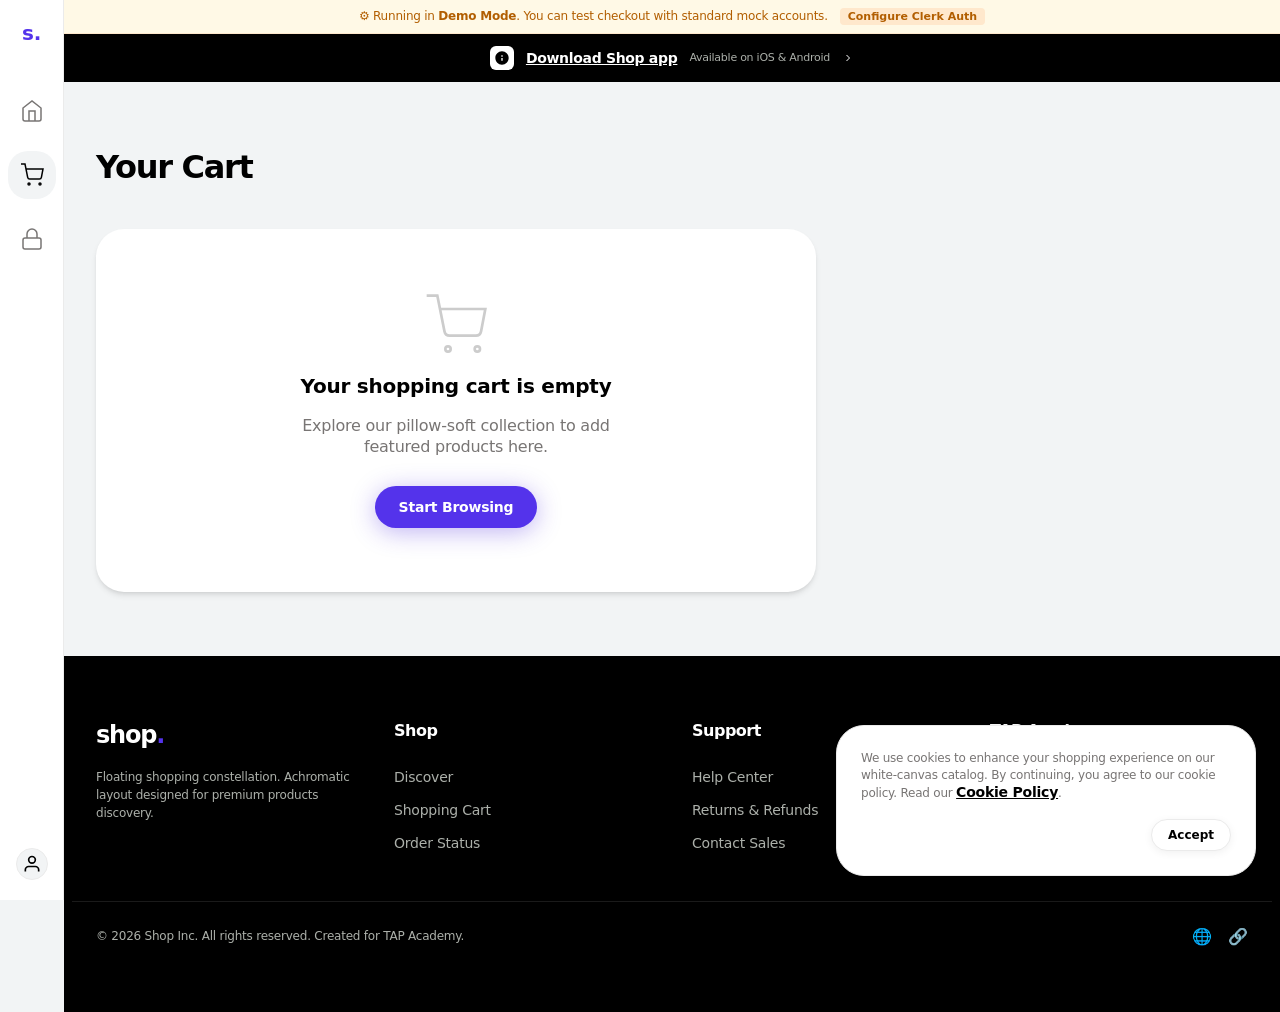
==== cart.html @ f5c94510 "Initial commit: Shop floating shopping constellation storefront with Clerk auth fallback" ====
<!DOCTYPE html>
<html lang="en">
<head>
  <meta charset="UTF-8">
  <meta name="viewport" content="width=device-width, initial-scale=1.0">
  <title>Your Cart — Shop</title>
  <link rel="stylesheet" href="index.css">
</head>
<body>
  <div class="app-container">
    <!-- Persistent Left Sidebar Nav Rail -->
    <aside class="sidebar-nav-rail">
      <div class="sidebar-logo" onclick="window.location.href='index.html'">s<span>.</span></div>
      
      <nav class="sidebar-menu">
        <a href="index.html" class="sidebar-item" id="nav-home" title="Discover">
          <svg viewBox="0 0 24 24">
            <path d="M3 9l9-7 9 7v11a2 2 0 0 1-2 2H5a2 2 0 0 1-2-2z"/>
            <polyline points="9 22 9 12 15 12 15 22"/>
          </svg>
        </a>
        <a href="cart.html" class="sidebar-item active" id="nav-cart" title="Shopping Cart">
          <svg viewBox="0 0 24 24">
            <circle cx="9" cy="21" r="1"/>
            <circle cx="20" cy="21" r="1"/>
            <path d="M1 1h4l2.68 13.39a2 2 0 0 0 2 1.61h9.72a2 2 0 0 0 2-1.61L23 6H6"/>
          </svg>
          <span class="cart-badge" style="display: none;">0</span>
        </a>
        <a href="checkout.html" class="sidebar-item" id="nav-checkout" title="Checkout">
          <svg viewBox="0 0 24 24">
            <rect x="3" y="11" width="18" height="11" rx="2" ry="2"/>
            <path d="M7 11V7a5 5 0 0 1 10 0v4"/>
          </svg>
        </a>
      </nav>

      <div class="sidebar-profile" id="user-profile-trigger" title="Account Login">
        <!-- Rendered dynamically by app.js -->
      </div>
    </aside>

    <!-- Main Workspace -->
    <div class="main-wrapper">
      <!-- App Download Banner -->
      <header class="app-download-banner">
        <div class="app-icon">
          <svg viewBox="0 0 24 24"><path d="M12 2C6.48 2 2 6.48 2 12s4.48 10 10 10 10-4.48 10-10S17.52 2 12 2zm1 14h-2v-4h2v4zm0-6h-2V8h2v2z"/></svg>
        </div>
        <a href="https://shop.app" target="_blank" class="app-link">Download Shop app</a>
        <span class="app-subtext">Available on iOS & Android</span>
        <svg class="app-banner-arrow" viewBox="0 0 24 24"><polyline points="9 18 15 12 9 6"/></svg>
      </header>

      <!-- Page Content -->
      <main class="content-container">
        <!-- Header Section -->
        <div style="margin-bottom: var(--spacing-40);">
          <h1 style="font-size: 32px; font-weight: 700; letter-spacing: -0.04em;">Your Cart</h1>
        </div>

        <!-- Cart Grid Layout -->
        <div class="cart-layout">
          <!-- Cart Items Column -->
          <div id="cart-items-wrapper">
            <!-- Rendered dynamically by app.js -->
          </div>

          <!-- Order Summary Column -->
          <div id="cart-summary-wrapper" style="display: none;">
            <!-- Rendered dynamically by app.js -->
          </div>
        </div>
      </main>

      <!-- Footer -->
      <footer>
        <div class="footer-container">
          <div class="footer-col">
            <div class="footer-logo">shop<span>.</span></div>
            <p class="footer-desc">Floating shopping constellation. Achromatic layout designed for premium products discovery.</p>
          </div>
          <div class="footer-col">
            <h4 class="footer-heading">Shop</h4>
            <ul class="footer-links">
              <li><a href="index.html" class="footer-link">Discover</a></li>
              <li><a href="cart.html" class="footer-link">Shopping Cart</a></li>
              <li><a href="checkout.html" class="footer-link">Order Status</a></li>
            </ul>
          </div>
          <div class="footer-col">
            <h4 class="footer-heading">Support</h4>
            <ul class="footer-links">
              <li><a href="#" class="footer-link">Help Center</a></li>
              <li><a href="#" class="footer-link">Returns & Refunds</a></li>
              <li><a href="#" class="footer-link">Contact Sales</a></li>
            </ul>
          </div>
          <div class="footer-col">
            <h4 class="footer-heading">TAP Academy</h4>
            <p class="footer-desc">Built as a placement-ready frontend project during software engineering training at TAP Academy Bangalore.</p>
          </div>
        </div>
        <div class="footer-bottom">
          <div class="footer-copy">&copy; 2026 Shop Inc. All rights reserved. Created for TAP Academy.</div>
          <div class="footer-socials">
            <a href="https://thetapacademy.com" target="_blank" class="footer-social-link" aria-label="Website">🌐</a>
            <a href="https://in.linkedin.com/company/thetapacademy" target="_blank" class="footer-social-link" aria-label="LinkedIn">🔗</a>
          </div>
        </div>
      </footer>
    </div>
  </div>

  <!-- JavaScript Modules -->
  <script src="config.js"></script>
  <script src="products.js"></script>
  <script src="app.js"></script>
</body>
</html>
---- index.css ----
:root {
  /* Colors */
  --color-canvas-mist: #f2f4f5;
  --color-pure-white: #ffffff;
  --color-ink-black: #000000;
  --color-faint-border: #ebebeb;
  --color-muted-gray: #787574;
  --color-cool-stone: #cccccc;
  --color-warm-fog: #acb0aa;
  --color-shop-violet: #5433eb;
  --color-violet-wash: #c0b5f3;
  --color-slate-ink: #332f2d;
  --color-ash-veil: #665a54;

  /* Typography — Font Families */
  --font-gt-standard: 'Inter', ui-sans-serif, system-ui, -apple-system, BlinkMacSystemFont, "Segoe UI", Roboto, sans-serif;
  --font-shopify-sans: 'Inter', ui-sans-serif, system-ui, -apple-system, BlinkMacSystemFont, "Segoe UI", Roboto, sans-serif;

  /* Typography — Scale & Tracking */
  --text-display: 20px;
  --tracking-display: -0.05em;
  --text-body-lg: 16px;
  --tracking-body-lg: -0.031em;
  --text-body: 14px;
  --tracking-body: -0.014em;
  --text-body-sm: 12px;
  --tracking-body-sm: -0.017em;
  --text-caption: 11px;
  --tracking-caption: -0.02px;
  --text-micro: 9px;
  --tracking-micro: -0.058em;

  /* Line Heights */
  --leading-tight: 1.10;
  --leading-normal: 1.33;
  --leading-relaxed: 1.38;

  /* Spacing */
  --spacing-4: 4px;
  --spacing-6: 6px;
  --spacing-8: 8px;
  --spacing-10: 10px;
  --spacing-11: 11px;
  --spacing-12: 12px;
  --spacing-16: 16px;
  --spacing-20: 20px;
  --spacing-24: 24px;
  --spacing-32: 32px;
  --spacing-38: 38px;
  --spacing-40: 40px;
  --spacing-48: 48px;
  --spacing-64: 64px;

  /* Layout */
  --page-max-width: 1200px;
  --section-gap: 64px;
  --element-gap: 12px;

  /* Border Radii */
  --radius-cards: 28px;
  --radius-inner-img: 20px;
  --radius-chips: 9999px;
  --radius-pills: 20px;
  --radius-inputs: 9999px;
  --radius-search: 9999px;
  --radius-buttons: 9999px;

  /* Shadows */
  --shadow-sm: rgba(0, 0, 0, 0.06) 0px 2px 8px 0px;
  --shadow-sm-2: rgba(0, 0, 0, 0.1) 0px 4px 6px -1px, rgba(0, 0, 0, 0.1) 0px 2px 4px -2px;
  --shadow-lg: rgba(0, 0, 0, 0.12) 0px 4px 24px 0px;
  --shadow-lg-2: rgba(69, 36, 219, 0.34) 0px 4px 24px 0px;

  /* Surfaces */
  --surface-canvas: var(--color-canvas-mist);
  --surface-surface: var(--color-pure-white);
  --surface-elevated-card: var(--color-pure-white);
}

/* Base Styles & Resets */
* {
  box-sizing: border-box;
  margin: 0;
  padding: 0;
}

body {
  font-family: var(--font-gt-standard);
  background-color: var(--surface-canvas);
  color: var(--color-ink-black);
  -webkit-font-smoothing: antialiased;
  -moz-osx-font-smoothing: grayscale;
  line-height: var(--leading-normal);
  letter-spacing: var(--tracking-body);
}

a {
  color: inherit;
  text-decoration: none;
  transition: opacity 0.2s ease;
}

a:hover {
  opacity: 0.8;
}

button {
  font-family: inherit;
  border: none;
  background: none;
  cursor: pointer;
  outline: none;
}

input {
  font-family: inherit;
  border: none;
  outline: none;
}

/* App Layout Structure */
.app-container {
  display: flex;
  min-height: 100vh;
}

/* Sidebar Nav Rail */
.sidebar-nav-rail {
  width: 64px;
  background-color: var(--surface-surface);
  position: fixed;
  top: 0;
  left: 0;
  bottom: 0;
  display: flex;
  flex-direction: column;
  align-items: center;
  padding: var(--spacing-20) 0;
  z-index: 100;
  justify-content: space-between;
  border-right: 1px solid var(--color-faint-border);
}

.sidebar-logo {
  font-size: 20px;
  font-weight: 700;
  color: var(--color-shop-violet);
  margin-bottom: var(--spacing-40);
  cursor: pointer;
}

.sidebar-menu {
  display: flex;
  flex-direction: column;
  gap: var(--spacing-16);
  flex-grow: 1;
}

.sidebar-item {
  width: 48px;
  height: 48px;
  display: flex;
  align-items: center;
  justify-content: center;
  border-radius: var(--radius-pills);
  color: var(--color-muted-gray);
  transition: all 0.2s cubic-bezier(0.16, 1, 0.3, 1);
  position: relative;
}

.sidebar-item svg {
  width: 24px;
  height: 24px;
  stroke: currentColor;
  stroke-width: 1.5;
  fill: none;
}

.sidebar-item:hover, .sidebar-item.active {
  color: var(--color-ink-black);
  background-color: var(--color-canvas-mist);
}

.sidebar-item .cart-badge {
  position: absolute;
  top: 4px;
  right: 4px;
  background-color: var(--color-shop-violet);
  color: var(--color-pure-white);
  font-size: var(--text-micro);
  font-weight: 700;
  min-width: 16px;
  height: 16px;
  border-radius: 50%;
  display: flex;
  align-items: center;
  justify-content: center;
  padding: 0 4px;
  border: 1px solid var(--color-pure-white);
}

.sidebar-profile {
  width: 32px;
  height: 32px;
  border-radius: 50%;
  border: 1px solid var(--color-faint-border);
  overflow: hidden;
  cursor: pointer;
  display: flex;
  align-items: center;
  justify-content: center;
  background-color: var(--color-canvas-mist);
}

.sidebar-profile img {
  width: 100%;
  height: 100%;
  object-fit: cover;
}

/* Main Content Area */
.main-wrapper {
  margin-left: 64px;
  flex-grow: 1;
  display: flex;
  flex-direction: column;
  min-height: 100vh;
}

/* App Download Banner */
.app-download-banner {
  background-color: var(--color-ink-black);
  color: var(--color-pure-white);
  height: 48px;
  display: flex;
  align-items: center;
  justify-content: center;
  gap: var(--spacing-12);
  padding: 0 var(--spacing-16);
  font-family: var(--font-shopify-sans);
  z-index: 90;
  width: 100%;
}

.app-icon {
  width: 24px;
  height: 24px;
  border-radius: 6px;
  background-color: var(--color-pure-white);
  display: flex;
  align-items: center;
  justify-content: center;
}

.app-icon svg {
  width: 16px;
  height: 16px;
  fill: var(--color-ink-black);
}

.app-link {
  font-size: var(--text-body);
  font-weight: 700;
  text-decoration: underline;
  letter-spacing: -0.023em;
}

.app-subtext {
  font-size: var(--text-caption);
  color: var(--color-warm-fog);
  letter-spacing: -0.023em;
}

.app-banner-arrow {
  width: 12px;
  height: 12px;
  fill: none;
  stroke: var(--color-pure-white);
  stroke-width: 2;
}

/* Page Contents */
.content-container {
  max-width: var(--page-max-width);
  width: 100%;
  margin: 0 auto;
  padding: var(--spacing-64) var(--spacing-24);
  flex-grow: 1;
}

/* Hero Section */
.hero-section {
  display: flex;
  flex-direction: column;
  align-items: center;
  margin-bottom: var(--spacing-48);
  position: relative;
  width: 100%;
}

/* Floating Constellation Layout */
.hero-constellation {
  display: flex;
  justify-content: center;
  align-items: center;
  position: relative;
  height: 260px;
  width: 100%;
  margin-bottom: var(--spacing-20);
  overflow: visible;
}

/* Wordmark styling */
.brand-wordmark {
  font-size: 80px;
  font-weight: 800;
  color: var(--color-ink-black);
  text-transform: lowercase;
  letter-spacing: -0.06em;
  position: absolute;
  z-index: 1;
  text-align: center;
  pointer-events: none;
}

.brand-wordmark span {
  color: var(--color-shop-violet);
}

/* Floating Cards in Constellation */
.constellation-card {
  position: absolute;
  width: 180px;
  background-color: var(--surface-elevated-card);
  border-radius: var(--radius-cards);
  box-shadow: var(--shadow-sm-2);
  padding: 8px;
  z-index: 2;
  transition: transform 0.5s cubic-bezier(0.16, 1, 0.3, 1), box-shadow 0.3s ease;
  cursor: pointer;
}

.constellation-card:hover {
  transform: translateY(-8px) scale(1.05) !important;
  box-shadow: var(--shadow-lg);
  z-index: 10;
}

.constellation-card .card-img-wrapper {
  aspect-ratio: 1;
  border-radius: var(--radius-inner-img);
  overflow: hidden;
  margin-bottom: var(--spacing-8);
  background-color: var(--color-canvas-mist);
}

.constellation-card img {
  width: 100%;
  height: 100%;
  object-fit: cover;
}

.constellation-card .card-info {
  padding: 0 var(--spacing-4) var(--spacing-4) var(--spacing-4);
}

.constellation-card .brand-name {
  font-size: var(--text-body);
  font-weight: 600;
  letter-spacing: -0.014em;
  color: var(--color-ink-black);
  white-space: nowrap;
  overflow: hidden;
  text-overflow: ellipsis;
}

.constellation-card .rating-row {
  display: flex;
  align-items: center;
  gap: 2px;
  font-size: var(--text-micro);
  color: var(--color-muted-gray);
  margin-top: 2px;
}

.constellation-card .rating-stars {
  color: var(--color-shop-violet);
}

/* Constellation Placement */
.constellation-card.pos-left {
  left: 10%;
  transform: rotate(-6deg) translateY(-20px);
}

.constellation-card.pos-center-left {
  left: 28%;
  transform: rotate(3deg) translateY(40px);
}

.constellation-card.pos-center-right {
  right: 28%;
  transform: rotate(-4deg) translateY(-40px);
}

.constellation-card.pos-right {
  right: 10%;
  transform: rotate(5deg) translateY(20px);
}

/* Search Bar Container */
.search-container {
  width: 100%;
  max-width: 600px;
  position: relative;
  margin-bottom: var(--spacing-32);
  z-index: 20;
}

.search-input-wrapper {
  background-color: var(--surface-surface);
  border-radius: var(--radius-search);
  border: 1px solid rgba(0, 0, 0, 0.1);
  padding: 4px var(--spacing-6) 4px var(--spacing-20);
  display: flex;
  align-items: center;
  justify-content: space-between;
  box-shadow: var(--shadow-sm);
  transition: border-color 0.2s ease, box-shadow 0.2s ease;
}

.search-input-wrapper:focus-within {
  border-color: rgba(84, 51, 235, 0.3);
  box-shadow: 0 0 0 4px rgba(84, 51, 235, 0.08), var(--shadow-sm);
}

.search-input {
  font-size: var(--text-body-lg);
  letter-spacing: var(--tracking-body-lg);
  color: var(--color-ink-black);
  width: calc(100% - 60px);
  background: transparent;
}

.search-input::placeholder {
  color: var(--color-muted-gray);
}

.search-submit-btn {
  width: 48px;
  height: 48px;
  border-radius: 50%;
  background-color: var(--color-shop-violet);
  box-shadow: var(--shadow-lg-2);
  display: flex;
  align-items: center;
  justify-content: center;
  color: var(--color-pure-white);
  transition: transform 0.2s cubic-bezier(0.16, 1, 0.3, 1), background-color 0.2s ease;
}

.search-submit-btn:hover {
  transform: scale(1.05);
  background-color: #4321d4;
}

.search-submit-btn svg {
  width: 18px;
  height: 18px;
  fill: none;
  stroke: currentColor;
  stroke-width: 2.5;
}

/* Category Pills Row */
.category-pills-row {
  width: 100%;
  display: flex;
  justify-content: center;
  gap: var(--spacing-12);
  margin-bottom: var(--spacing-64);
  overflow-x: auto;
  padding: 8px;
  scrollbar-width: none;
}

.category-pills-row::-webkit-scrollbar {
  display: none;
}

.category-pill {
  background-color: var(--surface-surface);
  border: 1px solid var(--color-faint-border);
  box-shadow: var(--shadow-sm);
  padding: var(--spacing-6) var(--spacing-16) var(--spacing-6) var(--spacing-6);
  border-radius: var(--radius-chips);
  display: flex;
  align-items: center;
  gap: var(--spacing-10);
  cursor: pointer;
  transition: all 0.2s cubic-bezier(0.16, 1, 0.3, 1);
  white-space: nowrap;
}

.category-pill:hover, .category-pill.active {
  transform: translateY(-2px);
  box-shadow: var(--shadow-sm-2);
  border-color: var(--color-cool-stone);
}

.category-pill.active {
  background-color: var(--color-ink-black);
  border-color: var(--color-ink-black);
  color: var(--color-pure-white);
}

.category-pill-icon {
  width: 28px;
  height: 28px;
  border-radius: 50%;
  display: flex;
  align-items: center;
  justify-content: center;
  font-size: 14px;
}

.category-pill-label {
  font-size: var(--text-body-lg);
  font-weight: 400;
  letter-spacing: var(--tracking-body-lg);
}

/* Category Section */
.category-section {
  margin-bottom: var(--section-gap);
}

.category-header {
  display: flex;
  align-items: center;
  gap: var(--spacing-8);
  margin-bottom: var(--spacing-24);
  cursor: pointer;
  width: fit-content;
}

.category-title {
  font-size: var(--text-display);
  font-weight: 600;
  letter-spacing: var(--tracking-display);
  color: var(--color-ink-black);
}

.category-header svg {
  width: 20px;
  height: 20px;
  fill: none;
  stroke: var(--color-ink-black);
  stroke-width: 2;
  transition: transform 0.2s ease;
}

.category-header:hover svg {
  transform: translateX(4px);
}

/* Layout Composer: 2-column or 4-column */
.product-grid {
  display: grid;
  grid-template-columns: repeat(4, 1fr);
  gap: 24px;
}

.product-grid.composition-2 {
  grid-template-columns: 1.5fr 1fr 1fr;
}

@media (max-width: 1024px) {
  .product-grid {
    grid-template-columns: repeat(3, 1fr);
  }
  .product-grid.composition-2 {
    grid-template-columns: repeat(2, 1fr);
  }
}

@media (max-width: 768px) {
  .product-grid {
    grid-template-columns: repeat(2, 1fr);
  }
  .product-grid.composition-2 {
    grid-template-columns: 1fr;
  }
}

@media (max-width: 480px) {
  .product-grid {
    grid-template-columns: 1fr;
  }
}

/* Brand Spotlight / Product Cards */
.product-card {
  background-color: var(--surface-surface);
  border-radius: var(--radius-cards);
  box-shadow: var(--shadow-sm-2);
  overflow: hidden;
  display: flex;
  flex-direction: column;
  transition: transform 0.4s cubic-bezier(0.16, 1, 0.3, 1), box-shadow 0.3s ease;
  position: relative;
  text-decoration: none;
  cursor: pointer;
}

.product-card:hover {
  transform: translateY(-8px);
  box-shadow: var(--shadow-lg);
}

.product-card-img-wrapper {
  width: 100%;
  aspect-ratio: 1;
  padding: var(--spacing-8);
  background-color: var(--surface-surface);
}

.product-card-img {
  width: 100%;
  height: 100%;
  object-fit: cover;
  border-radius: var(--radius-inner-img);
  background-color: var(--color-canvas-mist);
  transition: transform 0.5s cubic-bezier(0.16, 1, 0.3, 1);
}

.product-card:hover .product-card-img {
  transform: scale(1.02);
}

.product-card-body {
  padding: 0 var(--spacing-16) var(--spacing-20) var(--spacing-16);
  display: flex;
  flex-direction: column;
  gap: var(--spacing-6);
  flex-grow: 1;
}

.product-card-brand {
  font-size: var(--text-body-sm);
  font-weight: 500;
  color: var(--color-muted-gray);
  letter-spacing: var(--tracking-body-sm);
}

.product-card-title {
  font-size: var(--text-body-lg);
  font-weight: 600;
  color: var(--color-ink-black);
  letter-spacing: var(--tracking-body-lg);
  line-height: var(--leading-tight);
}

.product-card-meta {
  display: flex;
  justify-content: space-between;
  align-items: center;
  margin-top: auto;
  padding-top: var(--spacing-8);
}

.product-card-price {
  font-size: var(--text-body-lg);
  font-weight: 700;
  color: var(--color-ink-black);
}

.product-card-rating {
  display: flex;
  align-items: center;
  gap: 2px;
  font-size: var(--text-caption);
  color: var(--color-muted-gray);
}

.product-card-rating svg {
  width: 12px;
  height: 12px;
  fill: var(--color-shop-violet);
  stroke: none;
}

/* Thumbnail Swatches inside Card */
.product-card-thumbnails {
  display: flex;
  gap: var(--spacing-4);
  margin-top: var(--spacing-8);
  padding: 0 var(--spacing-16) var(--spacing-12) var(--spacing-16);
}

.thumbnail-swatch {
  width: 32px;
  height: 32px;
  border-radius: 8px;
  overflow: hidden;
  border: 1px solid var(--color-faint-border);
  cursor: pointer;
  background-color: var(--color-canvas-mist);
}

.thumbnail-swatch img {
  width: 100%;
  height: 100%;
  object-fit: cover;
}

/* Product Type Hero Image (Wide overlay card) */
.product-hero-tile {
  grid-column: span 1;
  background-color: var(--surface-accent-product-image);
  border-radius: var(--radius-cards);
  overflow: hidden;
  position: relative;
  color: var(--color-pure-white);
  min-height: 320px;
  display: flex;
  flex-direction: column;
  justify-content: space-between;
  padding: var(--spacing-24);
  background-size: cover;
  background-position: center;
  box-shadow: var(--shadow-sm-2);
  transition: transform 0.4s cubic-bezier(0.16, 1, 0.3, 1), box-shadow 0.3s ease;
  cursor: pointer;
}

.product-hero-tile::before {
  content: '';
  position: absolute;
  top: 0;
  left: 0;
  right: 0;
  bottom: 0;
  background: linear-gradient(to bottom, rgba(0,0,0,0.4) 0%, rgba(0,0,0,0.1) 40%, rgba(0,0,0,0.6) 100%);
  z-index: 1;
}

.product-hero-tile:hover {
  transform: translateY(-8px);
  box-shadow: var(--shadow-lg);
}

.product-hero-content {
  position: relative;
  z-index: 2;
  display: flex;
  flex-direction: column;
  height: 100%;
  justify-content: space-between;
}

.product-hero-brand {
  font-size: 24px;
  font-weight: 700;
  letter-spacing: -0.05em;
}

.product-hero-details {
  display: flex;
  flex-direction: column;
  gap: var(--spacing-4);
}

.product-hero-title {
  font-size: var(--text-body-lg);
  font-weight: 400;
}

.product-hero-rating {
  font-size: var(--text-caption);
  color: var(--color-cool-stone);
}

/* Product Image Tile with Overlay Label */
.product-image-tile {
  position: relative;
  border-radius: var(--radius-cards);
  overflow: hidden;
  aspect-ratio: 0.75;
  box-shadow: var(--shadow-sm-2);
  cursor: pointer;
  transition: transform 0.4s cubic-bezier(0.16, 1, 0.3, 1);
}

.product-image-tile:hover {
  transform: translateY(-8px);
}

.product-image-tile img {
  width: 100%;
  height: 100%;
  object-fit: cover;
}

.tile-overlay-label {
  position: absolute;
  bottom: var(--spacing-16);
  left: var(--spacing-16);
  background-color: rgba(255, 255, 255, 0.9);
  backdrop-filter: blur(8px);
  border-radius: 12px;
  padding: var(--spacing-12) var(--spacing-16);
  font-size: var(--text-body);
  font-weight: 600;
  color: var(--color-ink-black);
  box-shadow: var(--shadow-sm);
}

/* Product Details Page Layout */
.product-detail-layout {
  display: grid;
  grid-template-columns: 1.2fr 1fr;
  gap: var(--spacing-48);
  align-items: start;
}

@media (max-width: 900px) {
  .product-detail-layout {
    grid-template-columns: 1fr;
    gap: var(--spacing-32);
  }
}

.detail-gallery {
  display: flex;
  flex-direction: column;
  gap: var(--spacing-16);
}

.main-image-wrapper {
  background-color: var(--surface-surface);
  border-radius: var(--radius-cards);
  overflow: hidden;
  box-shadow: var(--shadow-sm-2);
  aspect-ratio: 1;
  padding: var(--spacing-16);
}

.main-image-wrapper img {
  width: 100%;
  height: 100%;
  object-fit: contain;
  border-radius: var(--radius-inner-img);
  background-color: var(--color-canvas-mist);
}

.gallery-thumbnails {
  display: flex;
  gap: var(--spacing-12);
}

.gallery-thumbnail {
  width: 80px;
  height: 80px;
  border-radius: var(--radius-pills);
  overflow: hidden;
  cursor: pointer;
  border: 2px solid transparent;
  background-color: var(--surface-surface);
  box-shadow: var(--shadow-sm);
}

.gallery-thumbnail.active {
  border-color: var(--color-shop-violet);
}

.gallery-thumbnail img {
  width: 100%;
  height: 100%;
  object-fit: cover;
}

.detail-info {
  display: flex;
  flex-direction: column;
  gap: var(--spacing-24);
  background-color: var(--surface-surface);
  border-radius: var(--radius-cards);
  padding: var(--spacing-32);
  box-shadow: var(--shadow-sm-2);
}

.detail-brand {
  font-size: var(--text-body-lg);
  font-weight: 500;
  color: var(--color-muted-gray);
  letter-spacing: var(--tracking-body-lg);
}

.detail-title {
  font-size: 28px;
  font-weight: 700;
  letter-spacing: -0.04em;
  line-height: var(--leading-tight);
}

.detail-rating {
  display: flex;
  align-items: center;
  gap: var(--spacing-8);
  font-size: var(--text-body-sm);
  color: var(--color-muted-gray);
}

.detail-rating .stars {
  color: var(--color-shop-violet);
}

.detail-price {
  font-size: 24px;
  font-weight: 700;
  color: var(--color-ink-black);
}

.detail-description {
  font-size: var(--text-body-lg);
  letter-spacing: var(--tracking-body-lg);
  color: var(--color-muted-gray);
  line-height: 1.5;
}

.detail-specs {
  display: flex;
  flex-direction: column;
  gap: var(--spacing-8);
  border-top: 1px solid var(--color-faint-border);
  padding-top: var(--spacing-16);
}

.spec-row {
  display: flex;
  justify-content: space-between;
  font-size: var(--text-body);
}

.spec-label {
  color: var(--color-muted-gray);
}

.spec-value {
  font-weight: 600;
}

.add-to-cart-btn {
  background-color: var(--color-shop-violet);
  color: var(--color-pure-white);
  font-size: var(--text-body-lg);
  font-weight: 600;
  letter-spacing: var(--tracking-body-lg);
  padding: var(--spacing-16) var(--spacing-32);
  border-radius: var(--radius-buttons);
  box-shadow: var(--shadow-lg-2);
  transition: all 0.2s cubic-bezier(0.16, 1, 0.3, 1);
  display: flex;
  align-items: center;
  justify-content: center;
  gap: var(--spacing-12);
  width: 100%;
}

.add-to-cart-btn:hover {
  transform: translateY(-2px);
  background-color: #4321d4;
  box-shadow: 0 6px 20px rgba(69, 36, 219, 0.45);
}

.add-to-cart-btn:active {
  transform: translateY(1px);
}

/* Shopping Cart Page Layout */
.cart-layout {
  display: grid;
  grid-template-columns: 1.8fr 1fr;
  gap: var(--spacing-32);
  align-items: start;
}

@media (max-width: 900px) {
  .cart-layout {
    grid-template-columns: 1fr;
  }
}

.cart-items-container {
  display: flex;
  flex-direction: column;
  gap: var(--spacing-16);
}

.cart-item {
  background-color: var(--surface-surface);
  border-radius: var(--radius-cards);
  padding: var(--spacing-16);
  display: flex;
  gap: var(--spacing-16);
  align-items: center;
  box-shadow: var(--shadow-sm-2);
}

.cart-item-image {
  width: 80px;
  height: 80px;
  border-radius: var(--radius-inner-img);
  overflow: hidden;
  background-color: var(--color-canvas-mist);
  flex-shrink: 0;
}

.cart-item-image img {
  width: 100%;
  height: 100%;
  object-fit: cover;
}

.cart-item-details {
  flex-grow: 1;
  display: flex;
  flex-direction: column;
  gap: var(--spacing-4);
}

.cart-item-brand {
  font-size: var(--text-body-sm);
  color: var(--color-muted-gray);
}

.cart-item-title {
  font-size: var(--text-body-lg);
  font-weight: 600;
  color: var(--color-ink-black);
}

.cart-item-price {
  font-size: var(--text-body-lg);
  font-weight: 700;
}

.cart-item-controls {
  display: flex;
  align-items: center;
  gap: var(--spacing-16);
}

.quantity-controller {
  display: flex;
  align-items: center;
  border: 1px solid var(--color-faint-border);
  border-radius: var(--radius-pills);
  background-color: var(--color-canvas-mist);
  padding: 4px;
}

.quantity-btn {
  width: 28px;
  height: 28px;
  border-radius: 50%;
  background-color: var(--surface-surface);
  box-shadow: var(--shadow-sm);
  display: flex;
  align-items: center;
  justify-content: center;
  font-size: 16px;
  font-weight: bold;
}

.quantity-btn:hover {
  background-color: var(--color-faint-border);
}

.quantity-display {
  width: 32px;
  text-align: center;
  font-size: var(--text-body);
  font-weight: 600;
}

.remove-item-btn {
  color: var(--color-muted-gray);
  padding: 8px;
  border-radius: 50%;
  display: flex;
  align-items: center;
  justify-content: center;
  transition: all 0.2s ease;
}

.remove-item-btn:hover {
  color: #ff3b30;
  background-color: rgba(255, 59, 48, 0.05);
}

.remove-item-btn svg {
  width: 20px;
  height: 20px;
  fill: none;
  stroke: currentColor;
  stroke-width: 1.5;
}

/* Cart Summary Card */
.cart-summary {
  background-color: var(--surface-surface);
  border-radius: var(--radius-cards);
  padding: var(--spacing-32);
  box-shadow: var(--shadow-sm-2);
  display: flex;
  flex-direction: column;
  gap: var(--spacing-20);
}

.summary-title {
  font-size: var(--text-display);
  font-weight: 600;
  letter-spacing: var(--tracking-display);
}

.summary-rows {
  display: flex;
  flex-direction: column;
  gap: var(--spacing-12);
  border-bottom: 1px solid var(--color-faint-border);
  padding-bottom: var(--spacing-20);
}

.summary-row {
  display: flex;
  justify-content: space-between;
  font-size: var(--text-body-lg);
  letter-spacing: var(--tracking-body-lg);
}

.summary-row.total-row {
  font-size: 20px;
  font-weight: 700;
  padding-top: var(--spacing-12);
  color: var(--color-ink-black);
}

.checkout-btn {
  background-color: var(--color-ink-black);
  color: var(--color-pure-white);
  font-size: var(--text-body-lg);
  font-weight: 600;
  padding: var(--spacing-16) var(--spacing-32);
  border-radius: var(--radius-buttons);
  display: flex;
  align-items: center;
  justify-content: center;
  gap: var(--spacing-12);
  transition: all 0.2s ease;
}

.checkout-btn:hover {
  background-color: #222;
  transform: translateY(-2px);
}

.checkout-btn:active {
  transform: translateY(0);
}

/* Empty Cart State */
.empty-cart-state {
  text-align: center;
  padding: var(--spacing-64) var(--spacing-32);
  background-color: var(--surface-surface);
  border-radius: var(--radius-cards);
  box-shadow: var(--shadow-sm-2);
  display: flex;
  flex-direction: column;
  align-items: center;
  gap: var(--spacing-16);
}

.empty-cart-state svg {
  width: 64px;
  height: 64px;
  stroke: var(--color-cool-stone);
  stroke-width: 1;
}

.empty-title {
  font-size: var(--text-display);
  font-weight: 600;
}

.empty-text {
  font-size: var(--text-body-lg);
  color: var(--color-muted-gray);
  max-width: 320px;
}

.shop-now-btn {
  background-color: var(--color-shop-violet);
  color: var(--color-pure-white);
  padding: var(--spacing-12) var(--spacing-24);
  border-radius: var(--radius-buttons);
  font-size: var(--text-body);
  font-weight: 600;
  margin-top: var(--spacing-12);
  box-shadow: var(--shadow-lg-2);
}

/* Checkout Page Specific Styles */
.checkout-container {
  display: grid;
  grid-template-columns: 1.5fr 1fr;
  gap: var(--spacing-32);
  align-items: start;
}

@media (max-width: 900px) {
  .checkout-container {
    grid-template-columns: 1fr;
  }
}

.checkout-form-section {
  background-color: var(--surface-surface);
  border-radius: var(--radius-cards);
  padding: var(--spacing-32);
  box-shadow: var(--shadow-sm-2);
  display: flex;
  flex-direction: column;
  gap: var(--spacing-24);
}

.form-group {
  display: flex;
  flex-direction: column;
  gap: var(--spacing-8);
}

.form-row {
  display: grid;
  grid-template-columns: 1fr 1fr;
  gap: var(--spacing-16);
}

@media (max-width: 600px) {
  .form-row {
    grid-template-columns: 1fr;
  }
}

.form-label {
  font-size: var(--text-body-sm);
  font-weight: 600;
  color: var(--color-muted-gray);
}

.form-input {
  border: 1px solid var(--color-faint-border);
  border-radius: var(--radius-inputs);
  padding: var(--spacing-12) var(--spacing-20);
  font-size: var(--text-body);
  background-color: var(--color-canvas-mist);
  transition: all 0.2s ease;
}

.form-input:focus {
  border-color: var(--color-shop-violet);
  background-color: var(--color-pure-white);
  box-shadow: 0 0 0 3px rgba(84, 51, 235, 0.1);
}

/* Auth Lock Card Overlay */
.auth-lock-card {
  text-align: center;
  padding: var(--spacing-64) var(--spacing-32);
  background-color: var(--surface-surface);
  border-radius: var(--radius-cards);
  box-shadow: var(--shadow-sm-2);
  display: flex;
  flex-direction: column;
  align-items: center;
  gap: var(--spacing-20);
}

.auth-lock-card svg {
  width: 48px;
  height: 48px;
  stroke: var(--color-shop-violet);
  stroke-width: 1.5;
}

.auth-lock-title {
  font-size: var(--text-display);
  font-weight: 700;
}

.auth-lock-text {
  font-size: var(--text-body-lg);
  color: var(--color-muted-gray);
  max-width: 400px;
}

.clerk-login-btn {
  background-color: var(--color-shop-violet);
  color: var(--color-pure-white);
  font-size: var(--text-body-lg);
  font-weight: 600;
  padding: var(--spacing-16) var(--spacing-32);
  border-radius: var(--radius-buttons);
  box-shadow: var(--shadow-lg-2);
  display: flex;
  align-items: center;
  gap: var(--spacing-12);
  transition: all 0.2s cubic-bezier(0.16, 1, 0.3, 1);
}

.clerk-login-btn:hover {
  transform: translateY(-2px);
  background-color: #4321d4;
}

/* Success Order Placed Screen */
.success-container {
  max-width: 600px;
  margin: var(--spacing-64) auto;
  text-align: center;
  background-color: var(--surface-surface);
  border-radius: var(--radius-cards);
  padding: var(--spacing-48) var(--spacing-32);
  box-shadow: var(--shadow-sm-2);
  display: flex;
  flex-direction: column;
  align-items: center;
  gap: var(--spacing-24);
}

.success-icon {
  width: 80px;
  height: 80px;
  border-radius: 50%;
  background-color: rgba(84, 51, 235, 0.1);
  color: var(--color-shop-violet);
  display: flex;
  align-items: center;
  justify-content: center;
}

.success-icon svg {
  width: 40px;
  height: 40px;
  stroke: currentColor;
  stroke-width: 2.5;
  fill: none;
}

.success-title {
  font-size: 28px;
  font-weight: 700;
  letter-spacing: -0.04em;
}

.success-text {
  font-size: var(--text-body-lg);
  color: var(--color-muted-gray);
  line-height: 1.5;
}

.order-number {
  font-size: var(--text-body);
  font-weight: 700;
  color: var(--color-ink-black);
  background-color: var(--color-canvas-mist);
  padding: var(--spacing-8) var(--spacing-16);
  border-radius: var(--radius-chips);
  display: inline-block;
  margin: var(--spacing-8) 0;
}

/* Cookie Consent Banner */
.cookie-consent-banner {
  position: fixed;
  bottom: var(--spacing-24);
  right: var(--spacing-24);
  max-width: 420px;
  background-color: var(--surface-surface);
  border-radius: var(--radius-cards);
  padding: var(--spacing-24);
  box-shadow: var(--shadow-lg);
  z-index: 1000;
  border: 1px solid var(--color-faint-border);
  display: flex;
  flex-direction: column;
  gap: var(--spacing-16);
  transition: all 0.3s cubic-bezier(0.16, 1, 0.3, 1);
}

.cookie-text {
  font-size: var(--text-body-sm);
  color: var(--color-muted-gray);
  line-height: 1.4;
  font-family: var(--font-shopify-sans);
}

.cookie-link {
  font-size: var(--text-body);
  font-family: var(--font-gt-standard);
  color: var(--color-ink-black);
  text-decoration: underline;
  cursor: pointer;
  font-weight: 600;
}

.cookie-actions {
  display: flex;
  justify-content: flex-end;
  gap: var(--spacing-12);
}

.cookie-accept-btn {
  background-color: var(--surface-surface);
  color: var(--color-ink-black);
  border: 1px solid var(--color-faint-border);
  border-radius: var(--radius-buttons);
  font-size: var(--text-body-sm);
  font-weight: 600;
  padding: var(--spacing-8) var(--spacing-16);
  box-shadow: var(--shadow-sm);
  transition: all 0.2s ease;
}

.cookie-accept-btn:hover {
  background-color: var(--color-canvas-mist);
  transform: translateY(-1px);
}

/* Footer styling */
footer {
  background-color: var(--color-ink-black);
  color: var(--color-pure-white);
  padding: var(--spacing-64) 0;
  margin-top: auto;
}

.footer-container {
  max-width: var(--page-max-width);
  margin: 0 auto;
  padding: 0 var(--spacing-24);
  display: grid;
  grid-template-columns: repeat(4, 1fr);
  gap: var(--spacing-40);
}

@media (max-width: 768px) {
  .footer-container {
    grid-template-columns: repeat(2, 1fr);
  }
}

@media (max-width: 480px) {
  .footer-container {
    grid-template-columns: 1fr;
  }
}

.footer-col {
  display: flex;
  flex-direction: column;
  gap: var(--spacing-16);
}

.footer-logo {
  font-size: 24px;
  font-weight: 800;
  color: var(--color-pure-white);
  letter-spacing: -0.05em;
}

.footer-logo span {
  color: var(--color-shop-violet);
}

.footer-desc {
  font-size: var(--text-body-sm);
  color: var(--color-warm-fog);
  line-height: 1.5;
}

.footer-heading {
  font-size: var(--text-body-lg);
  font-weight: 600;
  letter-spacing: var(--tracking-body-lg);
  margin-bottom: var(--spacing-8);
}

.footer-links {
  display: flex;
  flex-direction: column;
  gap: var(--spacing-12);
  list-style: none;
}

.footer-link {
  font-size: var(--text-body);
  color: var(--color-warm-fog);
  transition: color 0.2s ease;
}

.footer-link:hover {
  color: var(--color-pure-white);
}

.footer-bottom {
  max-width: var(--page-max-width);
  margin: var(--spacing-48) auto 0 auto;
  padding: var(--spacing-24) var(--spacing-24) 0 var(--spacing-24);
  border-top: 1px solid #1a1a1a;
  display: flex;
  justify-content: space-between;
  align-items: center;
  flex-wrap: wrap;
  gap: var(--spacing-16);
}

.footer-copy {
  font-size: var(--text-body-sm);
  color: var(--color-warm-fog);
}

.footer-socials {
  display: flex;
  gap: var(--spacing-16);
}

.footer-social-link {
  color: var(--color-warm-fog);
  transition: color 0.2s ease;
}

.footer-social-link:hover {
  color: var(--color-pure-white);
}

.footer-social-link svg {
  width: 20px;
  height: 20px;
  fill: currentColor;
}

/* Demo banner info */
.demo-notification-banner {
  background-color: #fff9e6;
  border-bottom: 1px solid #ffe8cc;
  color: #b25e00;
  padding: var(--spacing-8) var(--spacing-16);
  font-size: var(--text-body-sm);
  text-align: center;
  z-index: 200;
  position: relative;
  display: flex;
  justify-content: center;
  align-items: center;
  gap: var(--spacing-12);
}

.demo-notification-banner button {
  background-color: #ffe8cc;
  color: #b25e00;
  padding: 2px 8px;
  border-radius: 4px;
  font-size: 11px;
  font-weight: bold;
}
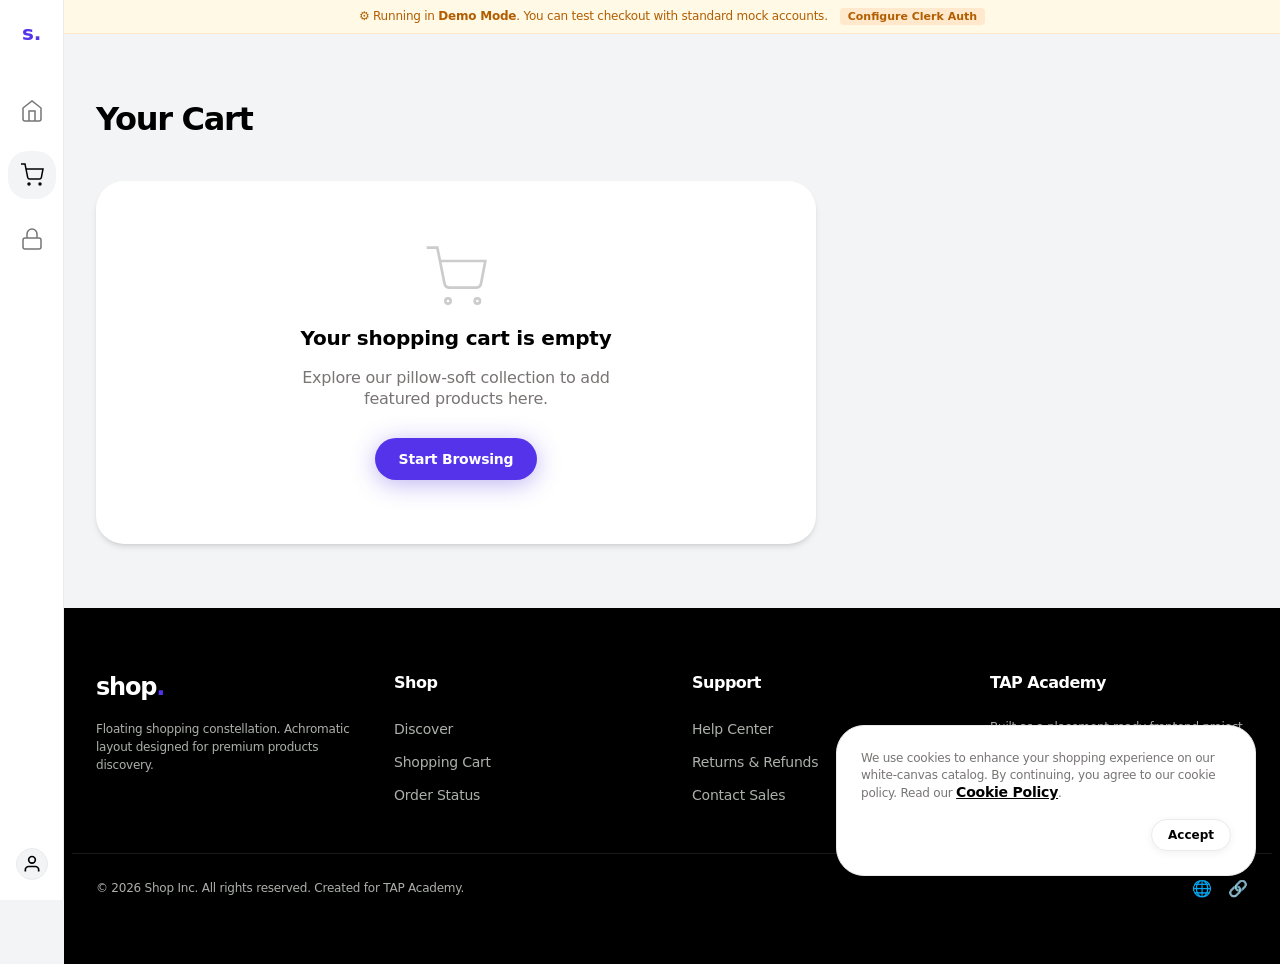
==== commit 31d33971: "Update: Added more products, removed app banner, added responsive bottom nav, and verified Clerk mou" ====
--- a/cart.html
+++ b/cart.html
@@ -42,16 +42,6 @@
 
     <!-- Main Workspace -->
     <div class="main-wrapper">
-      <!-- App Download Banner -->
-      <header class="app-download-banner">
-        <div class="app-icon">
-          <svg viewBox="0 0 24 24"><path d="M12 2C6.48 2 2 6.48 2 12s4.48 10 10 10 10-4.48 10-10S17.52 2 12 2zm1 14h-2v-4h2v4zm0-6h-2V8h2v2z"/></svg>
-        </div>
-        <a href="https://shop.app" target="_blank" class="app-link">Download Shop app</a>
-        <span class="app-subtext">Available on iOS & Android</span>
-        <svg class="app-banner-arrow" viewBox="0 0 24 24"><polyline points="9 18 15 12 9 6"/></svg>
-      </header>
-
       <!-- Page Content -->
       <main class="content-container">
         <!-- Header Section -->
--- a/index.css
+++ b/index.css
@@ -1576,3 +1576,96 @@
   font-size: 11px;
   font-weight: bold;
 }
+
+/* Responsive Bottom Nav for Mobile Screen Sizes */
+@media (max-width: 768px) {
+  .sidebar-nav-rail {
+    width: 100% !important;
+    height: 56px !important;
+    position: fixed !important;
+    bottom: 0 !important;
+    top: auto !important;
+    left: 0 !important;
+    right: 0 !important;
+    flex-direction: row !important;
+    padding: 0 var(--spacing-16) !important;
+    border-right: none !important;
+    border-top: 1px solid var(--color-faint-border) !important;
+    justify-content: space-between !important;
+    align-items: center !important;
+  }
+  
+  .sidebar-logo {
+    display: none !important;
+  }
+  
+  .sidebar-menu {
+    flex-direction: row !important;
+    width: auto !important;
+    gap: var(--spacing-32) !important;
+    flex-grow: 0 !important;
+    align-items: center !important;
+  }
+  
+  .sidebar-item {
+    width: 40px !important;
+    height: 40px !important;
+  }
+  
+  .sidebar-profile {
+    margin-top: 0 !important;
+    margin-bottom: 0 !important;
+  }
+  
+  .main-wrapper {
+    margin-left: 0 !important;
+    padding-bottom: 56px !important;
+  }
+  
+  .content-container {
+    padding: var(--spacing-32) var(--spacing-16) var(--spacing-48) var(--spacing-16) !important;
+  }
+
+  .hero-constellation {
+    height: 180px !important;
+  }
+
+  .brand-wordmark {
+    font-size: 56px !important;
+  }
+
+  .constellation-card {
+    width: 110px !important;
+    padding: 4px !important;
+    border-radius: 16px !important;
+  }
+  
+  .constellation-card .card-img-wrapper {
+    border-radius: 12px !important;
+  }
+
+  .constellation-card .brand-name {
+    font-size: var(--text-body-sm) !important;
+  }
+
+  .constellation-card.pos-left {
+    left: 2% !important;
+    transform: rotate(-4deg) translateY(-10px) !important;
+  }
+
+  .constellation-card.pos-center-left {
+    left: 25% !important;
+    transform: rotate(2deg) translateY(20px) !important;
+  }
+
+  .constellation-card.pos-center-right {
+    right: 25% !important;
+    transform: rotate(-2deg) translateY(-20px) !important;
+  }
+
+  .constellation-card.pos-right {
+    right: 2% !important;
+    transform: rotate(4deg) translateY(10px) !important;
+  }
+}
+
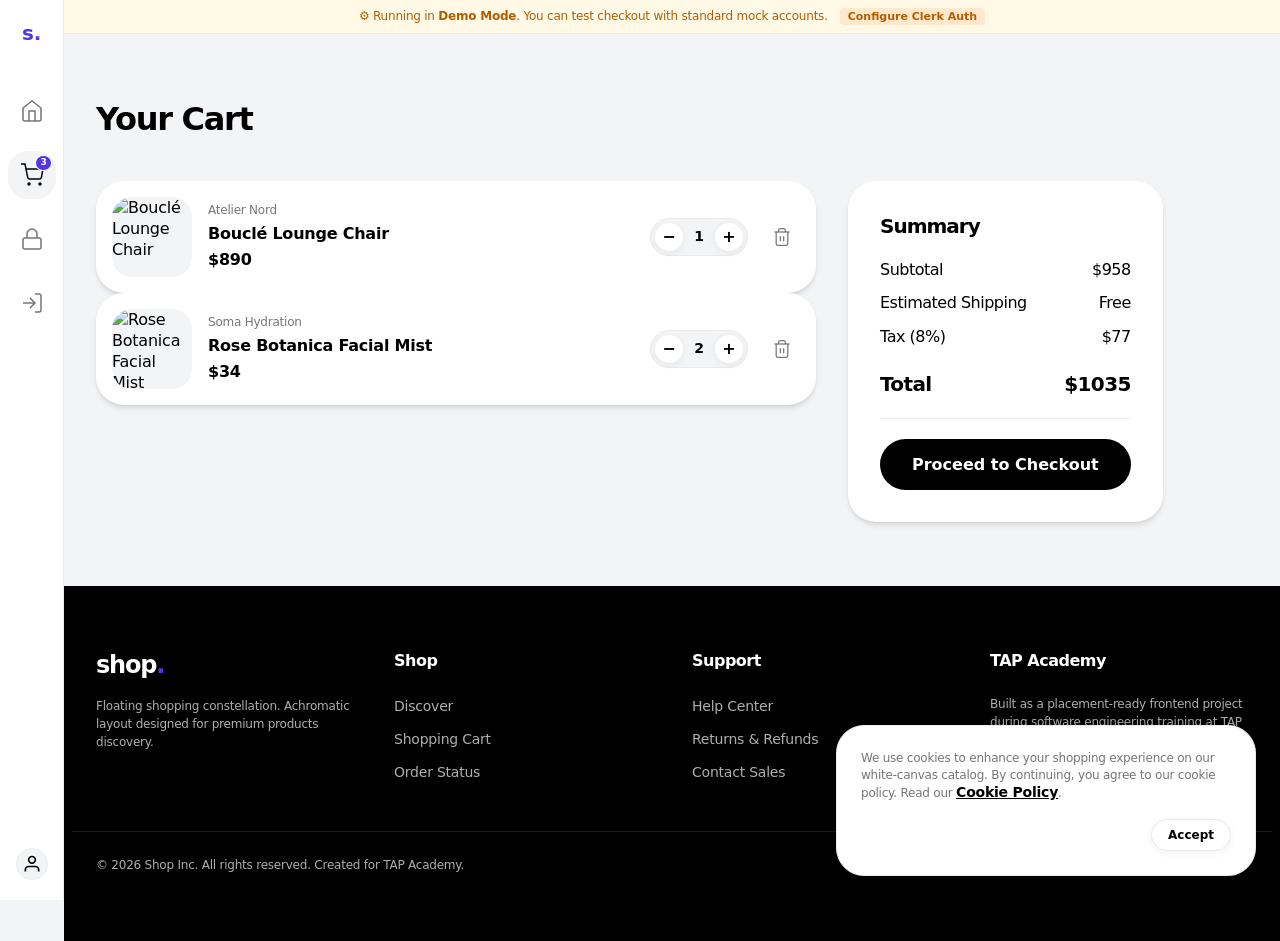
==== commit 6a5fd8a8: "Update: Added standalone login page, pre-populated shopping cart items, added 4 more products (25 to" ====
--- a/cart.html
+++ b/cart.html
@@ -31,6 +31,13 @@
           <svg viewBox="0 0 24 24">
             <rect x="3" y="11" width="18" height="11" rx="2" ry="2"/>
             <path d="M7 11V7a5 5 0 0 1 10 0v4"/>
+          </svg>
+        </a>
+        <a href="login.html" class="sidebar-item" id="nav-login" title="Sign In">
+          <svg viewBox="0 0 24 24" fill="none" stroke="currentColor" stroke-width="2">
+            <path d="M15 3h4a2 2 0 0 1 2 2v14a2 2 0 0 1-2 2h-4" />
+            <polyline points="10 17 15 12 10 7" />
+            <line x1="15" y1="12" x2="3" y2="12" />
           </svg>
         </a>
       </nav>
